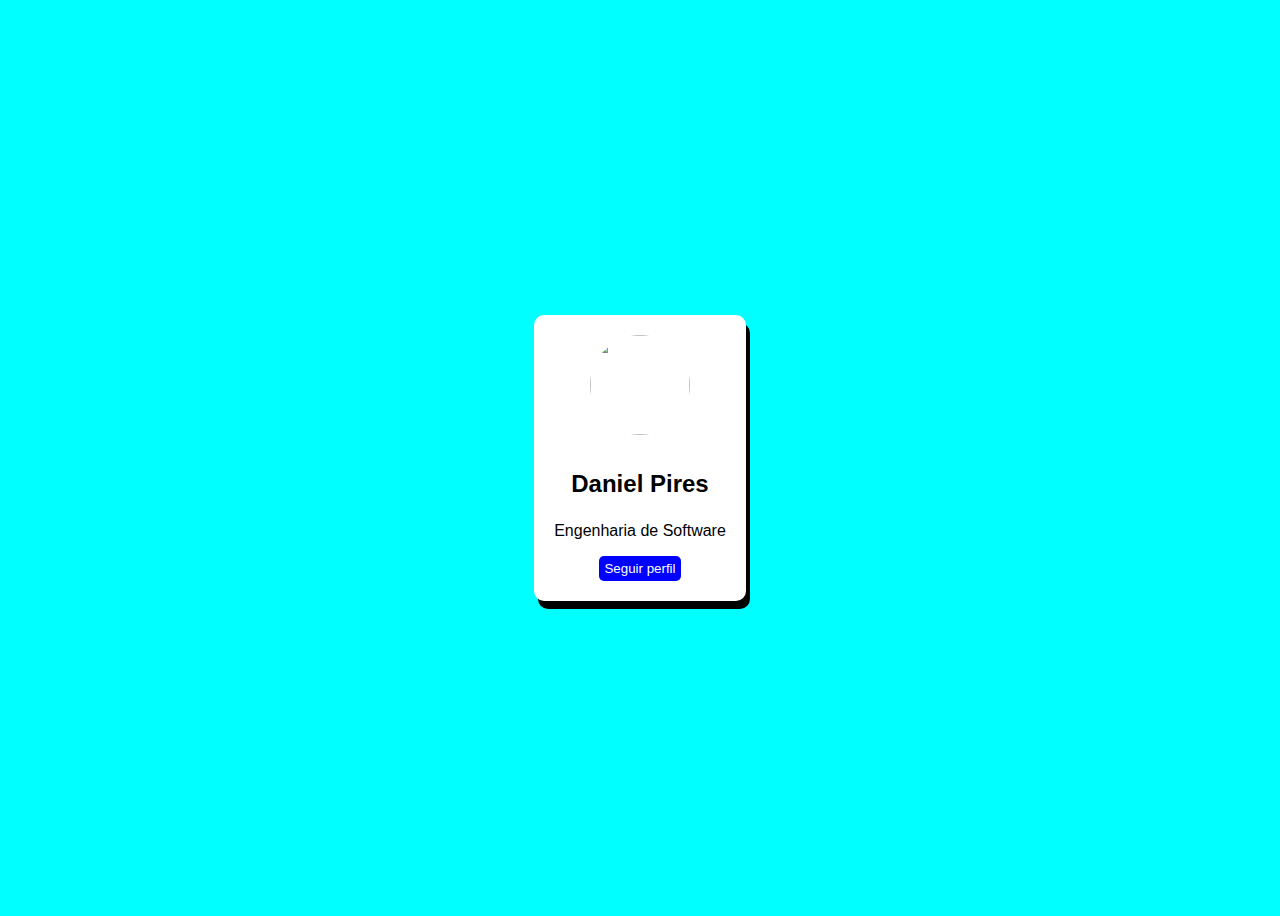
==== index.html @ 47e22e0b "HTML CSS JS" ====
<!DOCTYPE html> <!-- identifica um documento html 5 --> 
<html lang="pt-br"> <!-- elemento raiz -->
    <head> <!-- cabeça da página -->
        <meta charset="UTF-8"> <!-- sistema de codificação português-->
        <!-- página terá a largura do dispositivo -->
        <meta name="viewport" content="width=device-width, initial-scale=1.0">
        <!-- título da página -->
        <title>Profile Card </title>
        <!-- fazendo o html ler o css-->
        <!-- rel informa tipo da relação, folha de estilo -->
        <!-- href informa o local do CSS -->
        <link rel="stylesheet" href="css/styles.css"/>
        <!-- permitir que o html leia o arquivo js -->
        <script src="js/scripts.js"> </script>
    </head>
    <body> <!-- corpo da página -->
        <div class="container"> <!-- divisão lógica de conteúdo -->
            <img class="imagem" src="https://placehold.co/150"/>     
            <h2> Daniel Pires </h2>
            <p> Engenharia de Software </p>
            <button onclick="mensagem()"> Seguir perfil </button>
        </div>
    </body>
</html>
---- css/styles.css ----
body {
    font-family: Arial, sans-serif; /* fonte */
    display: flex; /* usa o FlexBox para exibir o conteúdo */
    justify-content: center; /* centraliza na horizontal */
    height: 100vh; /* altura da página é todo o conteúdo dela */
    align-items: center; /* centraliza na vertical */
    background-color: cyan;
}
.container {
    background-color: white;
    padding: 20px; /* espaçamento interno */
    border-radius: 10px; /* bordas arredondadas */
    /* sombreamento 4px (horizontal) 8px (vertical) */
    box-shadow: 4px 8px; 
    text-align: center; /* centraliza texto */
}

h2 {
   padding: 5px;
}

button {
    background-color: blue;
    color: white;
    border: none;
    padding: 5px; /* espaçamento interno */
    border-radius: 5px; /* bordas arredondadas */
    cursor: pointer; /* mouse vira um ponteiro */
}

/* cria efeito de passar o mouse no botão */
button:hover {
    background-color: red;
}

.imagem {
    border-radius: 50%;
    width: 100px; /* largura */
    height: 100px; /* altura */
    margin-bottom: 10px; /* espaçamento externo */
}
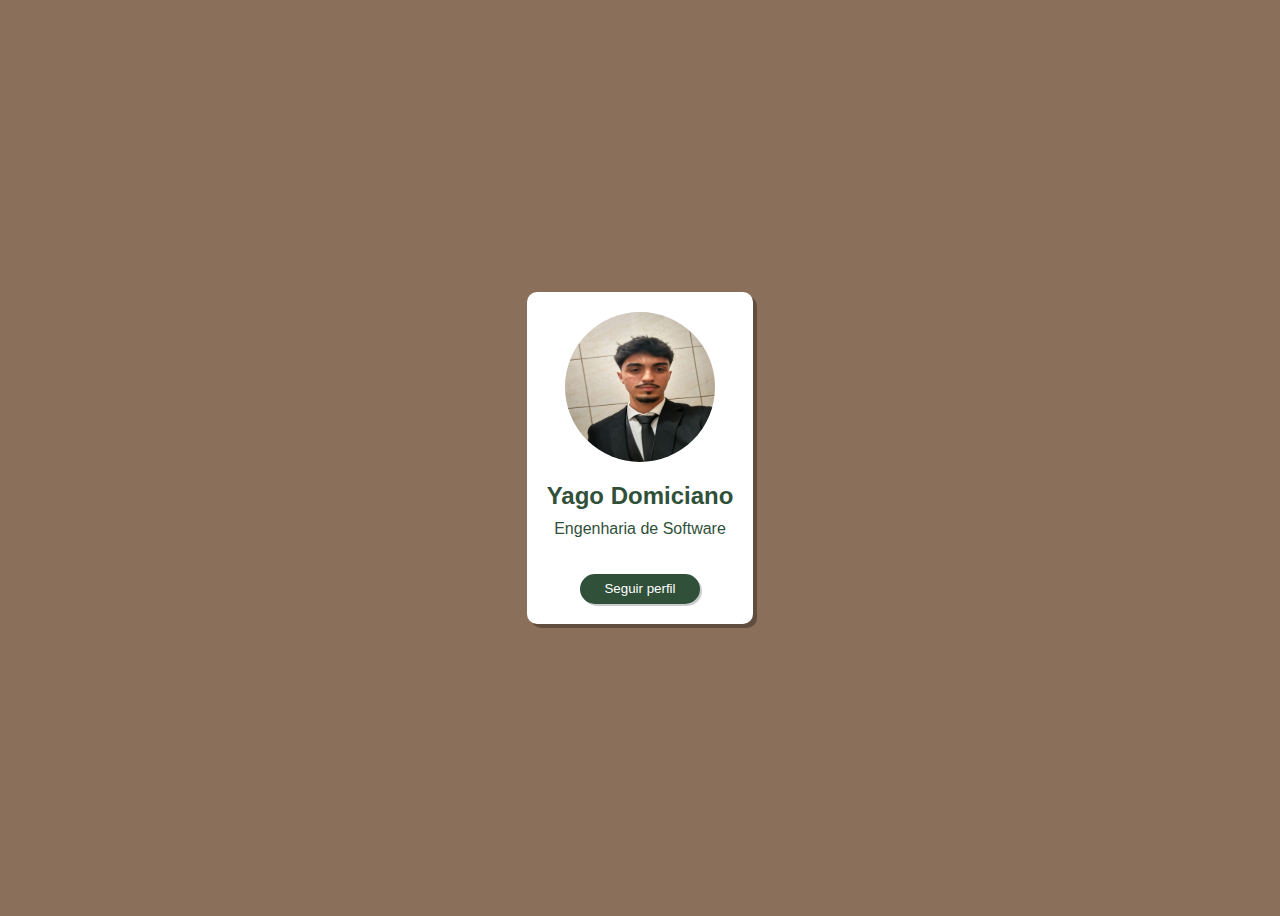
==== commit 7deacc8f: "Correção do codigo" ====
--- a/index.html
+++ b/index.html
@@ -5,20 +5,16 @@
         <!-- página terá a largura do dispositivo -->
         <meta name="viewport" content="width=device-width, initial-scale=1.0">
         <!-- título da página -->
+        <link rel="stylesheet" href="css/styles.css">
+        <script src="js/scripts.js"></script>
         <title>Profile Card </title>
-        <!-- fazendo o html ler o css-->
-        <!-- rel informa tipo da relação, folha de estilo -->
-        <!-- href informa o local do CSS -->
-        <link rel="stylesheet" href="css/styles.css"/>
-        <!-- permitir que o html leia o arquivo js -->
-        <script src="js/scripts.js"> </script>
     </head>
     <body> <!-- corpo da página -->
         <div class="container"> <!-- divisão lógica de conteúdo -->
-            <img class="imagem" src="https://placehold.co/150"/>     
-            <h2> Daniel Pires </h2>
+            <img src="yago.jpg" id="imagem"/>     
+            <h2> Yago Domiciano </h2>
             <p> Engenharia de Software </p>
-            <button onclick="mensagem()"> Seguir perfil </button>
+            <button id="botao" onclick="mensagem()"> Seguir perfil </button>
         </div>
     </body>
 </html>--- a/css/styles.css
+++ b/css/styles.css
@@ -4,38 +4,94 @@
     justify-content: center; /* centraliza na horizontal */
     height: 100vh; /* altura da página é todo o conteúdo dela */
     align-items: center; /* centraliza na vertical */
-    background-color: cyan;
+    background-color: #8a6f5a;
 }
 .container {
     background-color: white;
+    color: #30503a;
     padding: 20px; /* espaçamento interno */
-    border-radius: 10px; /* bordas arredondadas */
-    /* sombreamento 4px (horizontal) 8px (vertical) */
-    box-shadow: 4px 8px; 
-    text-align: center; /* centraliza texto */
+   display: flex;
+   flex-direction: column;
+   align-items: center;
+   border-radius: 10px;
+   box-shadow: 4px 4px  rgba(0, 0, 0, 0.3);
 }
 
-h2 {
-   padding: 5px;
+#imagem{
+    height: 150px;
+    width: 150px;
+    border-radius: 50%;
 }
 
-button {
-    background-color: blue;
-    color: white;
-    border: none;
-    padding: 5px; /* espaçamento interno */
-    border-radius: 5px; /* bordas arredondadas */
-    cursor: pointer; /* mouse vira um ponteiro */
+h2{
+    margin-bottom: 10px;
 }
 
-/* cria efeito de passar o mouse no botão */
-button:hover {
-    background-color: red;
+p {
+    padding-top: 0px;
+    margin-top: 0%;
+    margin-bottom: 19%;
 }
 
-.imagem {
+#botao{
+    border-radius: 15px;
+    border: 0;
+    background-color: #30503a;
+    height: 30px;
+    width: 120px;
+    color: #fff;
+    box-shadow: 2px 2px  rgba(0, 0, 0, 0.2);
+    cursor: pointer;
+}
+
+#botao:hover{
+    background-color: #ca7474;
+}body {
+    font-family: Arial, sans-serif; /* fonte */
+    display: flex; /* usa o FlexBox para exibir o conteúdo */
+    justify-content: center; /* centraliza na horizontal */
+    height: 100vh; /* altura da página é todo o conteúdo dela */
+    align-items: center; /* centraliza na vertical */
+    background-color: #8a6f5a;
+}
+.container {
+    background-color: white;
+    color: #30503a;
+    padding: 20px; /* espaçamento interno */
+   display: flex;
+   flex-direction: column;
+   align-items: center;
+   border-radius: 10px;
+   box-shadow: 4px 4px  rgba(0, 0, 0, 0.3);
+}
+
+#imagem{
+    height: 150px;
+    width: 150px;
     border-radius: 50%;
-    width: 100px; /* largura */
-    height: 100px; /* altura */
-    margin-bottom: 10px; /* espaçamento externo */
+}
+
+h2{
+    margin-bottom: 10px;
+}
+
+p {
+    padding-top: 0px;
+    margin-top: 0%;
+    margin-bottom: 19%;
+}
+
+#botao{
+    border-radius: 15px;
+    border: 0;
+    background-color: #30503a;
+    height: 30px;
+    width: 120px;
+    color: #fff;
+    box-shadow: 2px 2px  rgba(0, 0, 0, 0.2);
+    cursor: pointer;
+}
+
+#botao:hover{
+    background-color: #ca7474;
 }